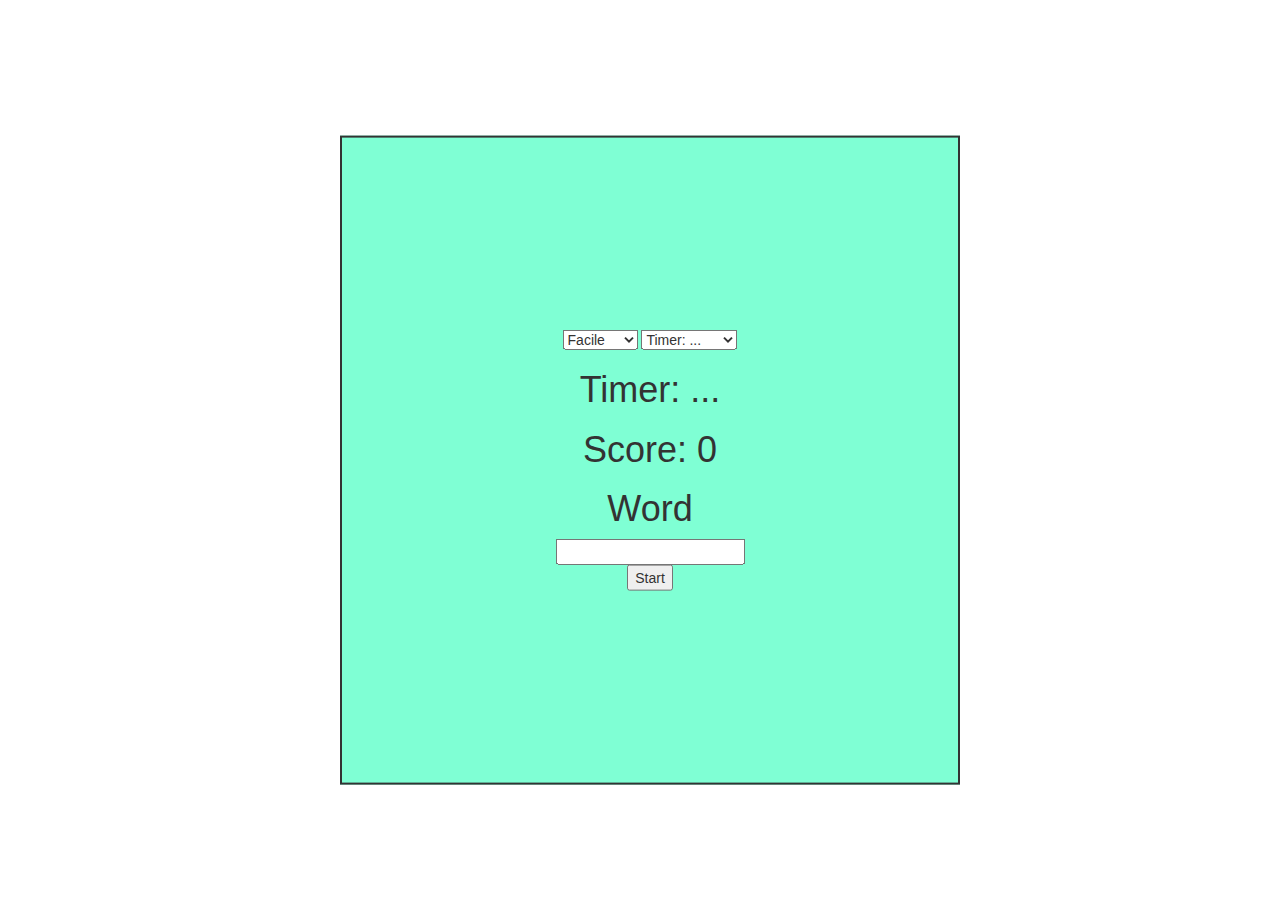
==== clavier.html @ fd42b81f "nouveau depart avec utilisation d'api complet et fonctionnel" ====
<!DOCTYPE html>
<html lang="en">
    <head>
        <title>Bootstrap Example</title>
        <meta charset="utf-8">
        <meta name="viewport" content="width=device-width, initial-scale=1">
        <link rel="stylesheet" href="https://maxcdn.bootstrapcdn.com/bootstrap/3.4.1/css/bootstrap.min.css">
        <script src="https://ajax.googleapis.com/ajax/libs/jquery/3.7.1/jquery.min.js"></script>
        <script src="https://maxcdn.bootstrapcdn.com/bootstrap/3.4.1/js/bootstrap.min.js"></script>
      </head>

      <style>
            #jeu{
                margin: 10px;
                position: absolute;
                top: 50%;
                left: 50%;
                -ms-transform: translate(-50%, -50%);
                transform: translate(-50%, -50%);
                background-color: aquamarine;
                border: 2px solid;
                padding: 15%;
                text-align: center;

                
            }
      </style>
<body>

    <div id="jeu">

        <select name="Difficulter" id="Difficulter">
            <option value="Facile">Facile</option>
            <option value="Moyen">Moyen</option>
            <option value="Difficile">Difficile</option>
            <option value="Extreme">Extreme</option>
        </select>

        <select name="Timer" id="timeSelect">
            <option value="..." >Timer: ...</option>
            <option value=40 >Timer: 40s</option>
            <option value=60>Timer: 60s</option>
            <option value=80>Timer: 80s</option>
            <option value=100>Timer: 100s</option>
            <option value=120>Timer: 120s</option>
        </select>

        <h1 id="timer">Timer: </h1>
        <h1 id="score">Score: 0</h1>
        <h1 id="word">Word</h1>
        <input id="input" type="text">
        <button id="btn">Start</button>
    </div>
</body>




<script>

//Declaration de variable
    let timer = document.getElementById("timer");
    let timeSelect = document.getElementById("timeSelect")
    let score = document.getElementById("score");
    let word = document.getElementById("word");
    let input = document.getElementById("input");
    let btn = document.getElementById("btn");
    let difficulter = document.getElementById("Difficulter");

    let point = 0;
//*****************************************************




//Fonction pour les different difficulter du jeu
async function motSimple() {
        try { 
            const response = await fetch('https://random-word.ryanrk.com/api/en/word/random/?maxlength=4');
            const myJson = await response.json(); 
            word.textContent = myJson.toString().toUpperCase(); 
        } catch (error) {
            console.error('Error fetching the word:', error);
        }
}



async function motMoyen() {
        try {
            const response = await fetch('https://random-word.ryanrk.com/api/en/word/random/?minlength=5&maxlength=14');
            const myJson = await response.json(); 
            word.textContent = myJson.toString().toUpperCase(); 
        } catch (error) {
            console.error('Error fetching the word:', error);
        }
}



async function motCompliquer() {
        try {
            const response = await fetch('https://random-word.ryanrk.com/api/en/word/random/?minlength=14&maxlength=20');
            const myJson = await response.json();
            word.textContent = myJson.toString().toUpperCase(); 
        } catch (error) {
            console.error('Error fetching the word:', error);
        }
}


async function motExtrem() {
        try {
            const response = await fetch('https://random-word.ryanrk.com/api/en/word/random/?minlength=20&maxlength=35');
            const myJson = await response.json();
            word.textContent = myJson.toString().toUpperCase();
        } catch (error) {
            console.error('Error fetching the word:', error);
        }
}

function choixDifficulter(){

    if(difficulter.value == "Facile"){
        motSimple();
    }else if(difficulter.value == "Moyen"){
        motMoyen();

    }else if(difficulter.value == "Difficile"){
        motCompliquer();
    }else{
        motExtrem();
    }
}

btn.addEventListener('click', choixDifficulter);

//*****************************************************





//System de pointage

function points(){
    if(input.value.toUpperCase() == word.textContent.toUpperCase()){
        point=point+1;
        score.textContent = point;
        choixDifficulter();
        input.value = "";
        word.style.color = "";

    }else{
        word.style.color = "red";
    }
}



input.addEventListener("keypress", function(event) {
  if (event.key === "Enter") {
    points();
  }
});

//*****************************************************




//System du timer  &&  control de visibiliter
timer.textContent = "Timer: " + timeSelect.value;

timeSelect.addEventListener('change', timeControl);

function timeControl(){
    timer.textContent = "Timer: " + timeSelect.value + " s";
    let temps = timeSelect.value;
    let interval = setInterval(function() {
        temps --;
        timer.textContent = "Timer: " + temps + " s";
        timeSelect.style.visibility = "hidden";
        difficulter.style.visibility = "hidden";

        if(temps == 0){
            clearTimeout(interval);
            word.style.visibility = "hidden";
            input.style.visibility = "hidden";
            btn.style.visibility = "hidden";
            score.textContent = "Votre score est " + point;
        }


    }, 1000);

    
}
//*****************************************************

</script>




</html>
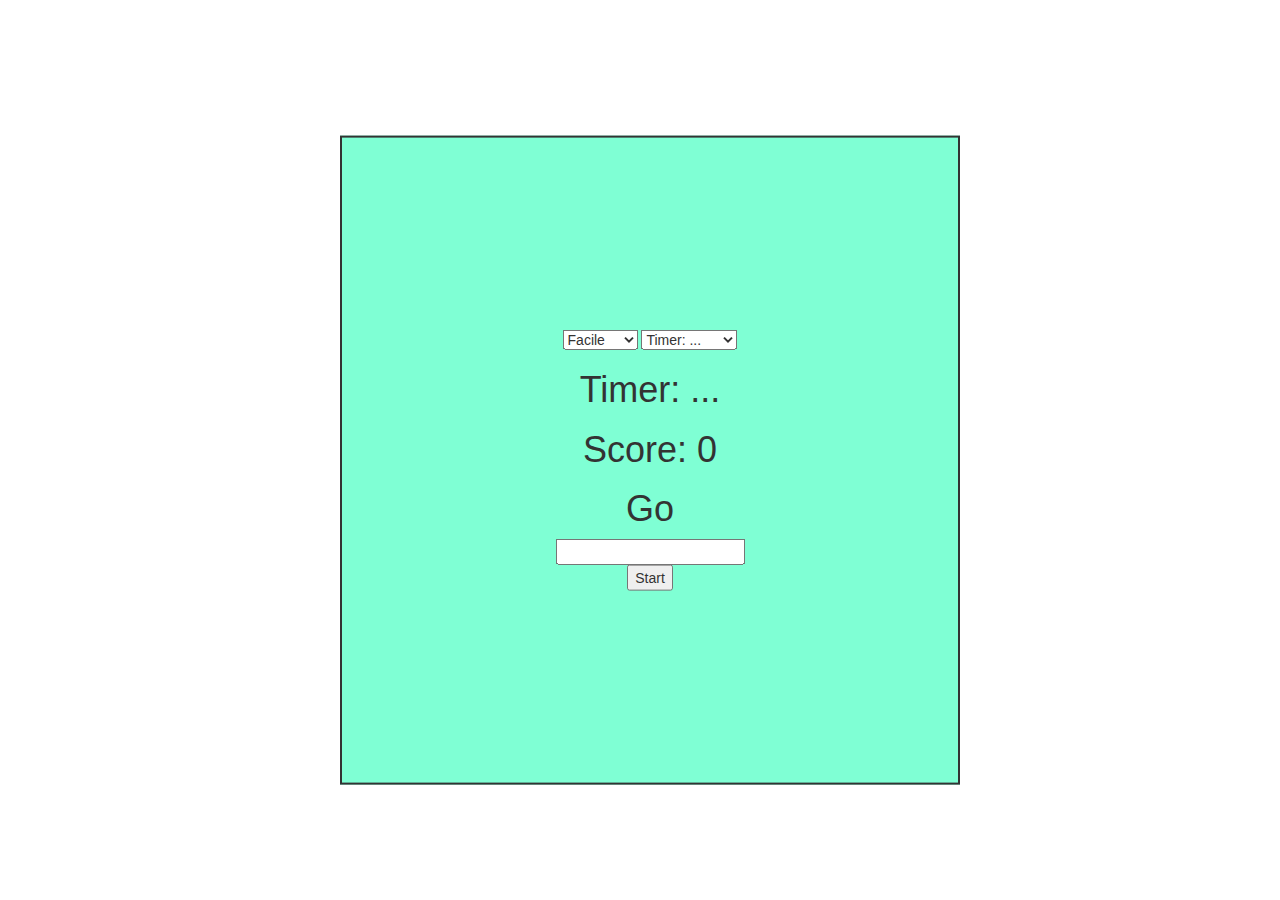
==== commit 751192f1: "commencement du timer a partir du debut de l'ecriture et division du code js et html dans des fichie" ====
--- a/clavier.html
+++ b/clavier.html
@@ -1,30 +1,33 @@
 <!DOCTYPE html>
 <html lang="en">
-    <head>
-        <title>Bootstrap Example</title>
-        <meta charset="utf-8">
-        <meta name="viewport" content="width=device-width, initial-scale=1">
-        <link rel="stylesheet" href="https://maxcdn.bootstrapcdn.com/bootstrap/3.4.1/css/bootstrap.min.css">
-        <script src="https://ajax.googleapis.com/ajax/libs/jquery/3.7.1/jquery.min.js"></script>
-        <script src="https://maxcdn.bootstrapcdn.com/bootstrap/3.4.1/js/bootstrap.min.js"></script>
-      </head>
 
-      <style>
-            #jeu{
-                margin: 10px;
-                position: absolute;
-                top: 50%;
-                left: 50%;
-                -ms-transform: translate(-50%, -50%);
-                transform: translate(-50%, -50%);
-                background-color: aquamarine;
-                border: 2px solid;
-                padding: 15%;
-                text-align: center;
+<head>
+    <title>Bootstrap Example</title>
+    <meta charset="utf-8">
+    <meta name="viewport" content="width=device-width, initial-scale=1">
+    <link rel="stylesheet" href="https://maxcdn.bootstrapcdn.com/bootstrap/3.4.1/css/bootstrap.min.css">
+    <script src="https://ajax.googleapis.com/ajax/libs/jquery/3.7.1/jquery.min.js"></script>
+    <script src="https://maxcdn.bootstrapcdn.com/bootstrap/3.4.1/js/bootstrap.min.js"></script>
+   
+</head>
 
-                
-            }
-      </style>
+<style>
+    #jeu {
+        margin: 10px;
+        position: absolute;
+        top: 50%;
+        left: 50%;
+        -ms-transform: translate(-50%, -50%);
+        transform: translate(-50%, -50%);
+        background-color: aquamarine;
+        border: 2px solid;
+        padding: 15%;
+        text-align: center;
+
+
+    }
+</style>
+
 <body>
 
     <div id="jeu">
@@ -37,8 +40,8 @@
         </select>
 
         <select name="Timer" id="timeSelect">
-            <option value="..." >Timer: ...</option>
-            <option value=40 >Timer: 40s</option>
+            <option value="...">Timer: ...</option>
+            <option value=40>Timer: 40s</option>
             <option value=60>Timer: 60s</option>
             <option value=80>Timer: 80s</option>
             <option value=100>Timer: 100s</option>
@@ -47,160 +50,15 @@
 
         <h1 id="timer">Timer: </h1>
         <h1 id="score">Score: 0</h1>
-        <h1 id="word">Word</h1>
+        <h1 id="word">Go</h1>
         <input id="input" type="text">
         <button id="btn">Start</button>
     </div>
+
+
+
+<script src="clavier.js"></script>
 </body>
 
 
-
-
-<script>
-
-//Declaration de variable
-    let timer = document.getElementById("timer");
-    let timeSelect = document.getElementById("timeSelect")
-    let score = document.getElementById("score");
-    let word = document.getElementById("word");
-    let input = document.getElementById("input");
-    let btn = document.getElementById("btn");
-    let difficulter = document.getElementById("Difficulter");
-
-    let point = 0;
-//*****************************************************
-
-
-
-
-//Fonction pour les different difficulter du jeu
-async function motSimple() {
-        try { 
-            const response = await fetch('https://random-word.ryanrk.com/api/en/word/random/?maxlength=4');
-            const myJson = await response.json(); 
-            word.textContent = myJson.toString().toUpperCase(); 
-        } catch (error) {
-            console.error('Error fetching the word:', error);
-        }
-}
-
-
-
-async function motMoyen() {
-        try {
-            const response = await fetch('https://random-word.ryanrk.com/api/en/word/random/?minlength=5&maxlength=14');
-            const myJson = await response.json(); 
-            word.textContent = myJson.toString().toUpperCase(); 
-        } catch (error) {
-            console.error('Error fetching the word:', error);
-        }
-}
-
-
-
-async function motCompliquer() {
-        try {
-            const response = await fetch('https://random-word.ryanrk.com/api/en/word/random/?minlength=14&maxlength=20');
-            const myJson = await response.json();
-            word.textContent = myJson.toString().toUpperCase(); 
-        } catch (error) {
-            console.error('Error fetching the word:', error);
-        }
-}
-
-
-async function motExtrem() {
-        try {
-            const response = await fetch('https://random-word.ryanrk.com/api/en/word/random/?minlength=20&maxlength=35');
-            const myJson = await response.json();
-            word.textContent = myJson.toString().toUpperCase();
-        } catch (error) {
-            console.error('Error fetching the word:', error);
-        }
-}
-
-function choixDifficulter(){
-
-    if(difficulter.value == "Facile"){
-        motSimple();
-    }else if(difficulter.value == "Moyen"){
-        motMoyen();
-
-    }else if(difficulter.value == "Difficile"){
-        motCompliquer();
-    }else{
-        motExtrem();
-    }
-}
-
-btn.addEventListener('click', choixDifficulter);
-
-//*****************************************************
-
-
-
-
-
-//System de pointage
-
-function points(){
-    if(input.value.toUpperCase() == word.textContent.toUpperCase()){
-        point=point+1;
-        score.textContent = point;
-        choixDifficulter();
-        input.value = "";
-        word.style.color = "";
-
-    }else{
-        word.style.color = "red";
-    }
-}
-
-
-
-input.addEventListener("keypress", function(event) {
-  if (event.key === "Enter") {
-    points();
-  }
-});
-
-//*****************************************************
-
-
-
-
-//System du timer  &&  control de visibiliter
-timer.textContent = "Timer: " + timeSelect.value;
-
-timeSelect.addEventListener('change', timeControl);
-
-function timeControl(){
-    timer.textContent = "Timer: " + timeSelect.value + " s";
-    let temps = timeSelect.value;
-    let interval = setInterval(function() {
-        temps --;
-        timer.textContent = "Timer: " + temps + " s";
-        timeSelect.style.visibility = "hidden";
-        difficulter.style.visibility = "hidden";
-
-        if(temps == 0){
-            clearTimeout(interval);
-            word.style.visibility = "hidden";
-            input.style.visibility = "hidden";
-            btn.style.visibility = "hidden";
-            score.textContent = "Votre score est " + point;
-        }
-
-
-    }, 1000);
-
-    
-}
-//*****************************************************
-
-</script>
-
-
-
-
 </html>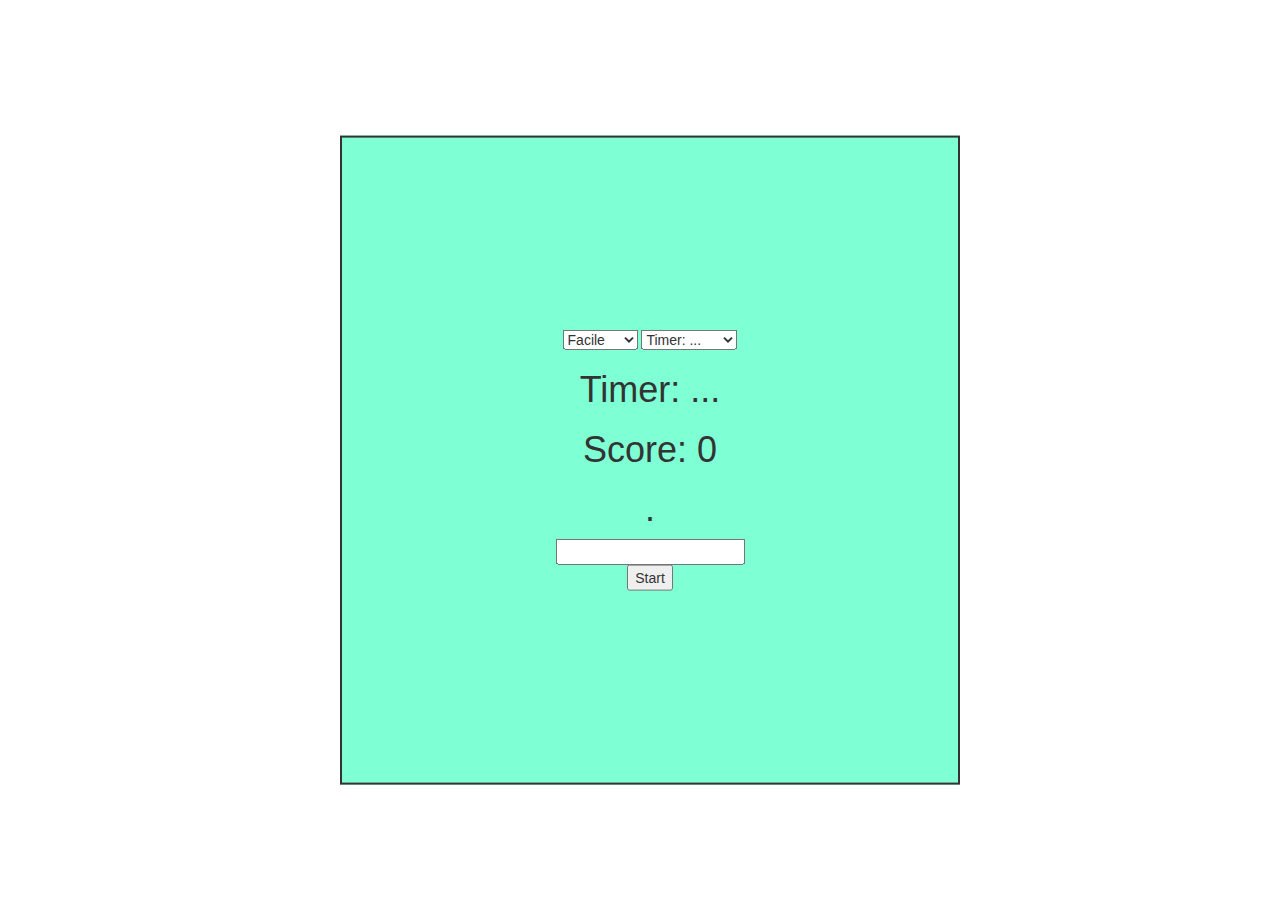
==== commit 9a9b16ec: "Le premier mot vien maintenant de l'api pour resoudre le bug du debut" ====
--- a/clavier.html
+++ b/clavier.html
@@ -50,7 +50,7 @@
 
         <h1 id="timer">Timer: </h1>
         <h1 id="score">Score: 0</h1>
-        <h1 id="word">Go</h1>
+        <h1 id="word">.</h1>
         <input id="input" type="text">
         <button id="btn">Start</button>
     </div>
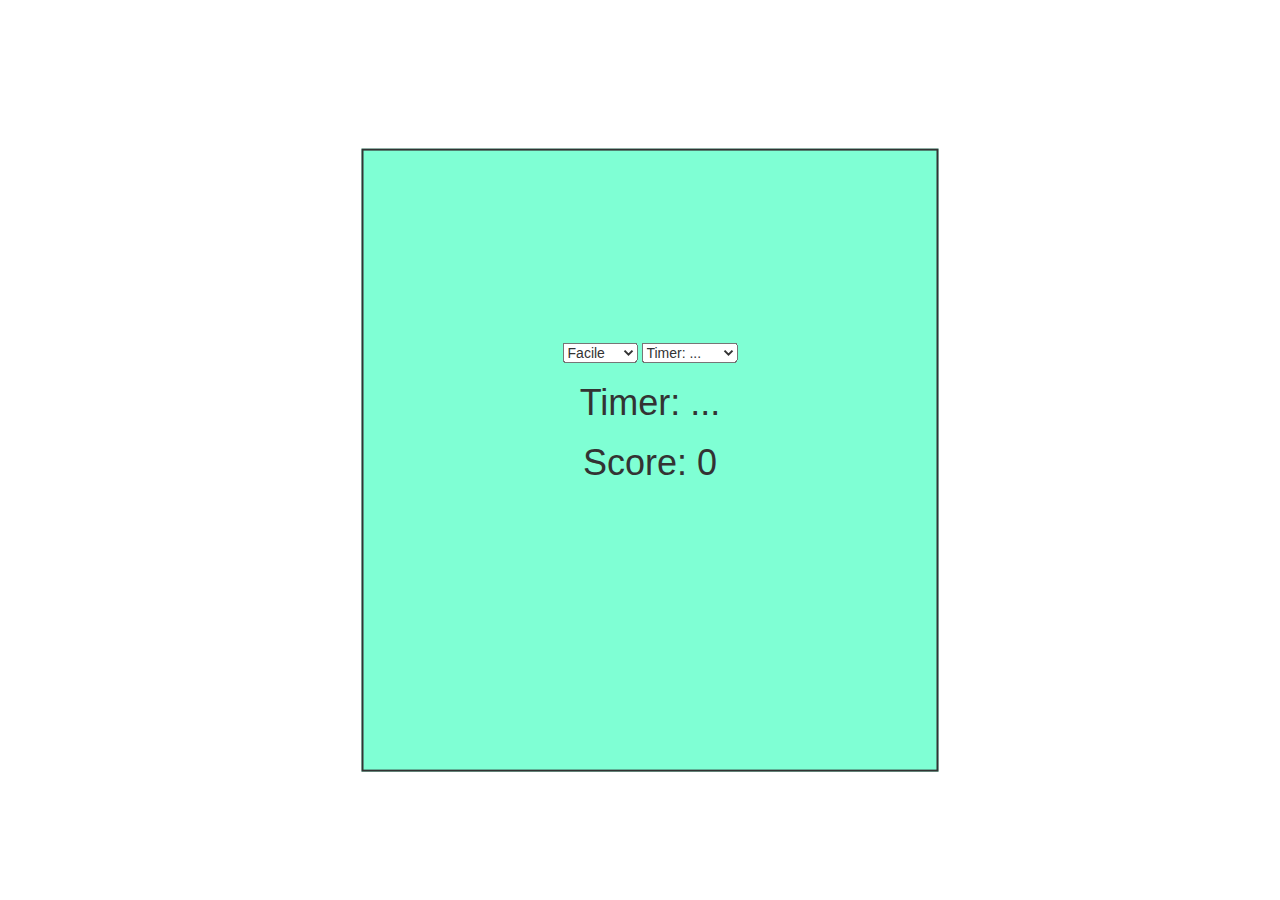
==== commit 8ecdd1c4: "J'ai enlever le boutton start, car on en a plus besoin. Aussi, le input est invisible jusqu'a ce que" ====
--- a/clavier.html
+++ b/clavier.html
@@ -52,7 +52,6 @@
         <h1 id="score">Score: 0</h1>
         <h1 id="word">.</h1>
         <input id="input" type="text">
-        <button id="btn">Start</button>
     </div>
 
 
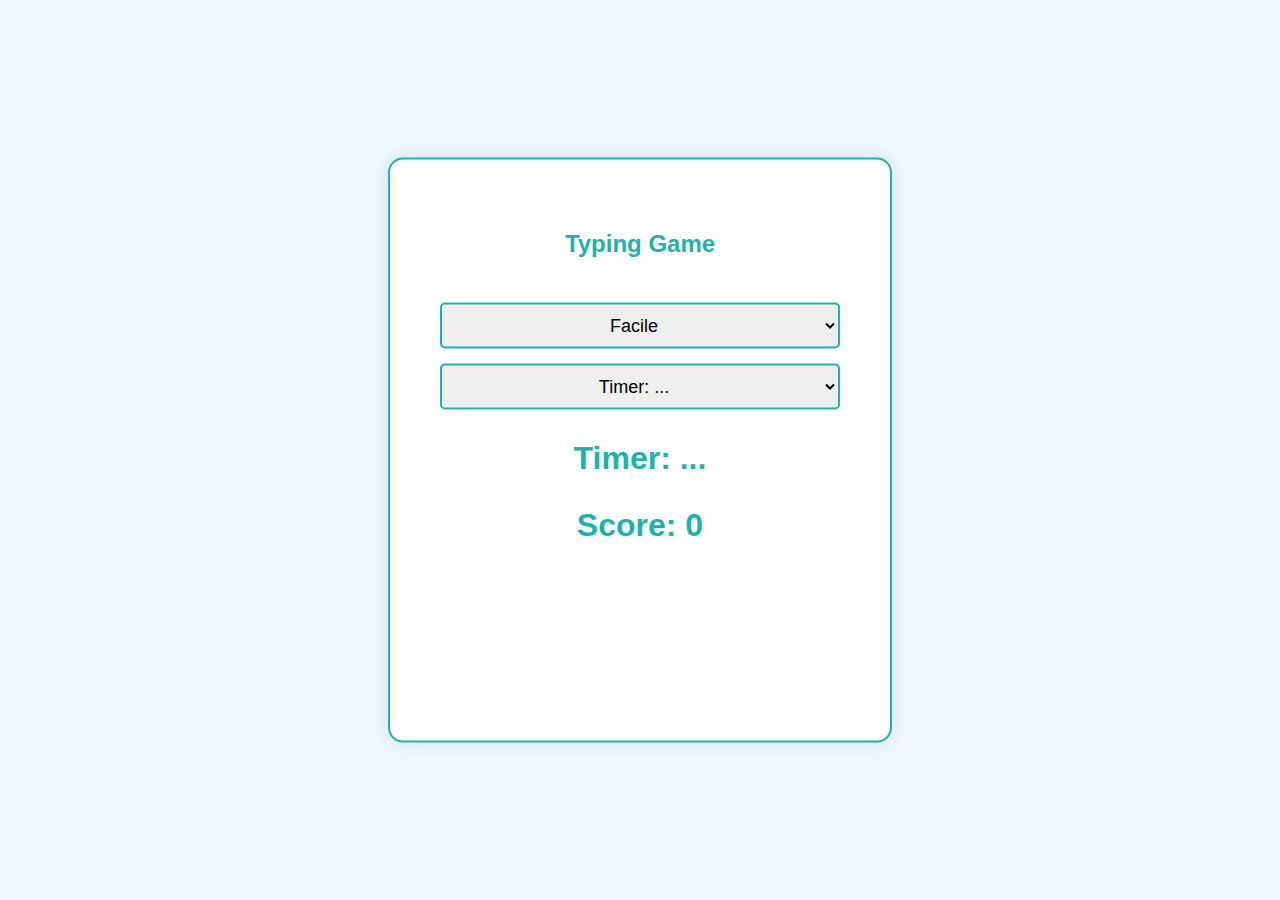
==== commit 1c052ce8: "put the css with the html to avoit slow css loading" ====
--- a/clavier.html
+++ b/clavier.html
@@ -2,35 +2,69 @@
 <html lang="en">
 
 <head>
-    <title>Bootstrap Example</title>
+    <title>Typing Game</title>
     <meta charset="utf-8">
     <meta name="viewport" content="width=device-width, initial-scale=1">
-    <link rel="stylesheet" href="https://maxcdn.bootstrapcdn.com/bootstrap/3.4.1/css/bootstrap.min.css">
-    <script src="https://ajax.googleapis.com/ajax/libs/jquery/3.7.1/jquery.min.js"></script>
-    <script src="https://maxcdn.bootstrapcdn.com/bootstrap/3.4.1/js/bootstrap.min.js"></script>
-   
-</head>
 
-<style>
-    #jeu {
-        margin: 10px;
-        position: absolute;
-        top: 50%;
-        left: 50%;
-        -ms-transform: translate(-50%, -50%);
-        transform: translate(-50%, -50%);
-        background-color: aquamarine;
-        border: 2px solid;
-        padding: 15%;
-        text-align: center;
+    <!-- Inline Critical CSS -->
+    <style>
+        body {
+            background-color: #f0f8ff;
+            font-family: 'Arial', sans-serif;
+        }
+
+        #jeu {
+            position: absolute;
+            top: 50%;
+            left: 50%;
+            transform: translate(-50%, -50%);
+            background-color: #ffffff;
+            border: 2px solid #20b2aa;
+            border-radius: 15px;
+            padding: 50px;
+            width: 400px;
+            text-align: center;
+            box-shadow: 0px 0px 20px rgba(0, 0, 0, 0.1);
+        }
+
+        #jeu select,
+        #jeu input {
+            width: 100%;
+            margin-top: 15px;
+            padding: 10px;
+            font-size: 18px;
+            border: 2px solid #20b2aa;
+            border-radius: 5px;
+            outline: none;
+            text-align: center;
+        }
+
+        #timer,
+        #score,
+        #word {
+            margin-top: 30px;
+            color: #20b2aa;
+        }
+
+        #word {
+            font-size: 32px;
+            font-weight: bold;
+            margin-bottom: 20px;
+        }
+
+        #input {
+            visibility: hidden;
+        }
+    </style>
 
 
-    }
-</style>
+
+</head>
 
 <body>
 
     <div id="jeu">
+        <h2 style="color: #20b2aa; margin-bottom: 30px;">Typing Game</h2>
 
         <select name="Difficulter" id="Difficulter">
             <option value="Facile">Facile</option>
@@ -41,23 +75,20 @@
 
         <select name="Timer" id="timeSelect">
             <option value="...">Timer: ...</option>
-            <option value=40>Timer: 40s</option>
-            <option value=60>Timer: 60s</option>
-            <option value=80>Timer: 80s</option>
-            <option value=100>Timer: 100s</option>
-            <option value=120>Timer: 120s</option>
+            <option value="40">Timer: 40s</option>
+            <option value="60">Timer: 60s</option>
+            <option value="80">Timer: 80s</option>
+            <option value="100">Timer: 100s</option>
+            <option value="120">Timer: 120s</option>
         </select>
 
         <h1 id="timer">Timer: </h1>
         <h1 id="score">Score: 0</h1>
         <h1 id="word">.</h1>
-        <input id="input" type="text">
+        <input id="input" type="text" placeholder="Start typing...">
     </div>
 
-
-
-<script src="clavier.js"></script>
+    <script src="clavier.js"></script>
 </body>
 
-
-</html>+</html>
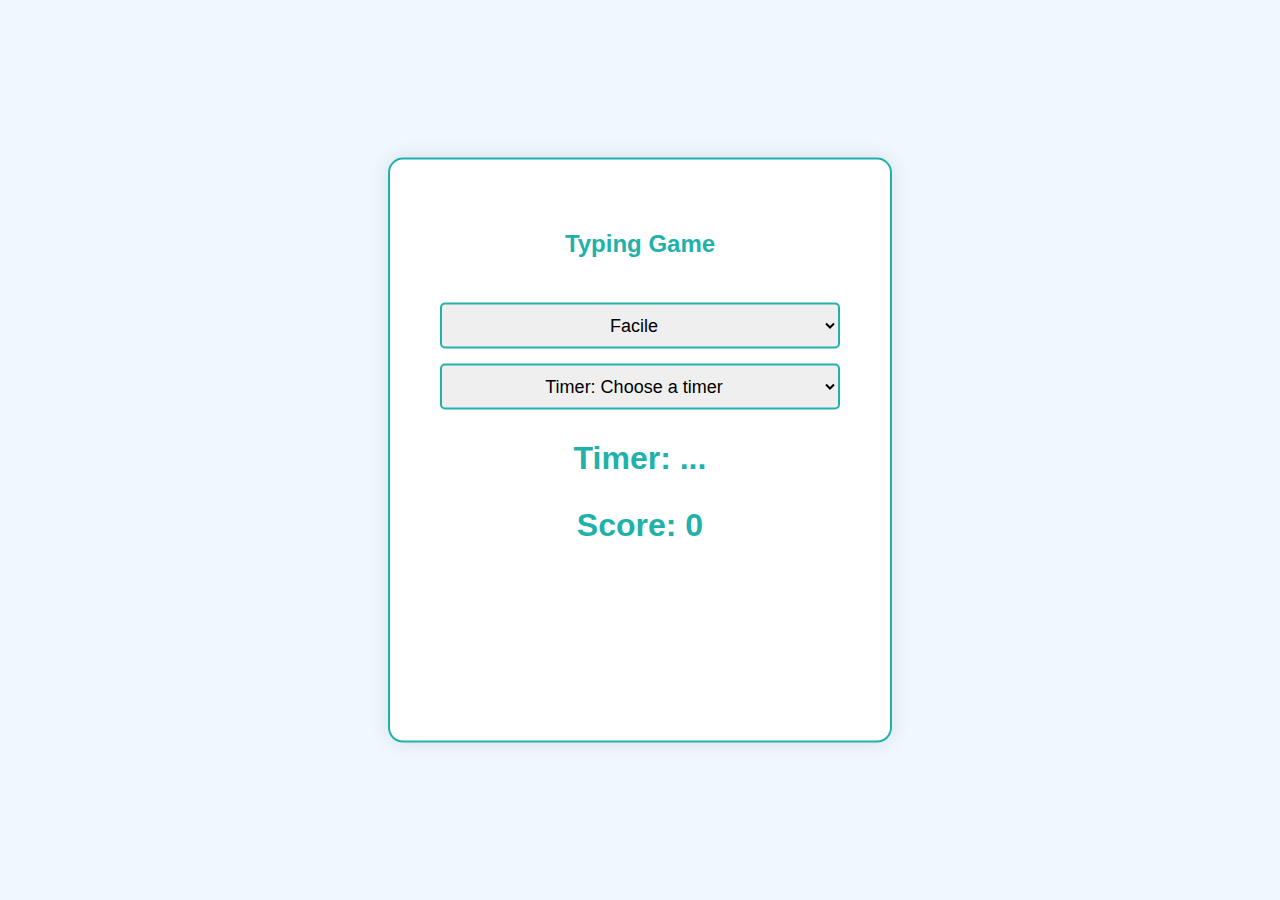
==== commit b953a99e: "separte css and html" ====
--- a/clavier.html
+++ b/clavier.html
@@ -5,65 +5,15 @@
     <title>Typing Game</title>
     <meta charset="utf-8">
     <meta name="viewport" content="width=device-width, initial-scale=1">
-
-    <!-- Inline Critical CSS -->
-    <style>
-        body {
-            background-color: #f0f8ff;
-            font-family: 'Arial', sans-serif;
-        }
-
-        #jeu {
-            position: absolute;
-            top: 50%;
-            left: 50%;
-            transform: translate(-50%, -50%);
-            background-color: #ffffff;
-            border: 2px solid #20b2aa;
-            border-radius: 15px;
-            padding: 50px;
-            width: 400px;
-            text-align: center;
-            box-shadow: 0px 0px 20px rgba(0, 0, 0, 0.1);
-        }
-
-        #jeu select,
-        #jeu input {
-            width: 100%;
-            margin-top: 15px;
-            padding: 10px;
-            font-size: 18px;
-            border: 2px solid #20b2aa;
-            border-radius: 5px;
-            outline: none;
-            text-align: center;
-        }
-
-        #timer,
-        #score,
-        #word {
-            margin-top: 30px;
-            color: #20b2aa;
-        }
-
-        #word {
-            font-size: 32px;
-            font-weight: bold;
-            margin-bottom: 20px;
-        }
-
-        #input {
-            visibility: hidden;
-        }
-    </style>
-
-
-
+    <link rel="stylesheet" href="clavier.css">
+    <script src="https://ajax.googleapis.com/ajax/libs/jquery/3.7.1/jquery.min.js"></script>
+    <script src="https://maxcdn.bootstrapcdn.com/bootstrap/3.4.1/js/bootstrap.min.js"></script>
 </head>
 
 <body>
 
     <div id="jeu">
+
         <h2 style="color: #20b2aa; margin-bottom: 30px;">Typing Game</h2>
 
         <select name="Difficulter" id="Difficulter">
@@ -74,7 +24,7 @@
         </select>
 
         <select name="Timer" id="timeSelect">
-            <option value="...">Timer: ...</option>
+            <option value="...">Timer: Choose a timer</option>
             <option value="40">Timer: 40s</option>
             <option value="60">Timer: 60s</option>
             <option value="80">Timer: 80s</option>
--- a/clavier.css
+++ b/clavier.css
@@ -0,0 +1,47 @@
+body {
+    background-color: #f0f8ff;
+    font-family: 'Arial', sans-serif;
+}
+
+#jeu {
+    position: absolute;
+    top: 50%;
+    left: 50%;
+    transform: translate(-50%, -50%);
+    background-color: #ffffff;
+    border: 2px solid #20b2aa;
+    border-radius: 15px;
+    padding: 50px;
+    width: 400px;
+    text-align: center;
+    box-shadow: 0px 0px 20px rgba(0, 0, 0, 0.1);
+}
+
+#jeu select,
+#jeu input {
+    width: 100%;
+    margin-top: 15px;
+    padding: 10px;
+    font-size: 18px;
+    border: 2px solid #20b2aa;
+    border-radius: 5px;
+    outline: none;
+    text-align: center;
+}
+
+#timer,
+#score,
+#word {
+    margin-top: 30px;
+    color: #20b2aa;
+}
+
+#word {
+    font-size: 32px;
+    font-weight: bold;
+    margin-bottom: 20px;
+}
+
+#input {
+    visibility: hidden;
+}